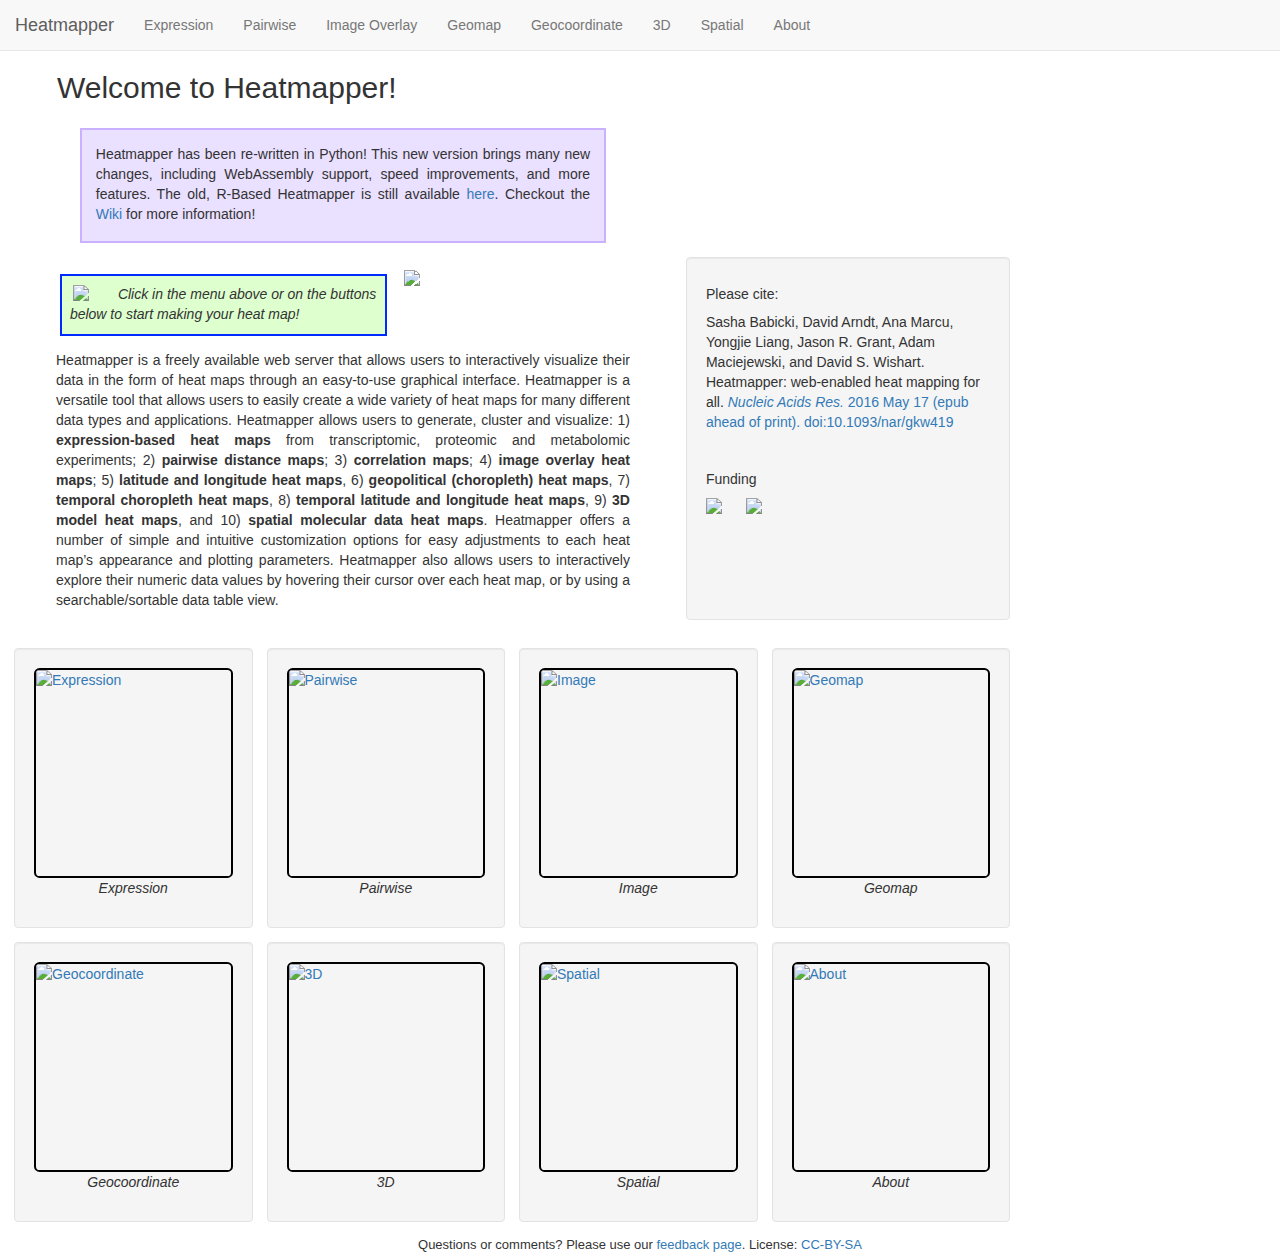
==== index.html @ 5f6c8eb2 "Shinylive does not yet support setting the title of applications." ====
<!DOCTYPE html>
<html>
	<head>
		<meta charset="UTF-8">

		<title>Heatmapper</title>
		<link rel="shortcut icon" type="image/x-icon" href="site/favicon.ico">

		<link rel="stylesheet" href="https://maxcdn.bootstrapcdn.com/bootstrap/3.3.5/css/bootstrap.min.css"/>
		<style>
			.border-img {
				border:0.2em solid black;
				width:100%;
				height:15em;
				border-radius:0.4em;
				max-width:20em;
				/*max-width: 70%;*/
				display: block;
				margin-left: auto;
				margin-right: auto;
			}

			.logo {
				/* These options are to prevent anti-aliasing */
				image-rendering: optimizeSpeed;			 /* STOP SMOOTHING, GIVE ME SPEED	*/
				image-rendering: -moz-crisp-edges;			/* Firefox						*/
				image-rendering: -o-crisp-edges;			/* Opera							*/
				image-rendering: -webkit-optimize-contrast; /* Chrome (and eventually Safari) */
				image-rendering: pixelated; /* Chrome */
				image-rendering: optimize-contrast;		 /* CSS3 Proposed					*/
				-ms-interpolation-mode: nearest-neighbor;	 /* IE8+							 */
			}

			.myTable {
				table-layout: fixed;
				border-spacing:1em;
				width: 1024px; /* virtual pixel width of many iPads */

			}
			.myRow {
				display:table-row;
			}
			.myCol {
				display:table-cell;
			}

			.well.myCol {
				display:table-cell;
			}

			.sectionStats {
				text-align: left;
			}

			.heatmapTitle {
				font-size: large;
				font-weight: 500;
				position: relative;
				top: 3px;
			}

			figcaption {
				text-align:center;
				margin-bottom:0.5em;
			}

			td {
					padding: 5px;
					vertical-align: top;
			}

			.notice-holder {
				display:table-cell;
				width: 67%;
				text-align: center;
			}

			.notice {
				display:inline-block;
				vertical-align: middle;
				width: 80%;
				padding: 1.0em 1.0em 0.5em 1.0em;
				background-color: #eae0ff;
				border-style: solid;
				border-width: 2px;
				border-color: #c9b1ff;
			}
		</style>

		<!-- -Load a WebAssembly site in the background to cache it. -->
		<script>
			var appUrls = [
					'site/expression/index.html',
			];

			function preloadApplications() {
				// Loop through each URL in appUrls array
				appUrls.forEach(function(url) {
						// Create a new iframe element
						var iframe = document.createElement('iframe');
						iframe.style.display = 'none';
						iframe.src = url; // Set the source to the current URL in the loop
						document.body.appendChild(iframe); // Append iframe to the document body
				});
			}
			window.addEventListener('load', preloadApplications);
		</script>
	</head>
	<body>

			<nav class="navbar navbar-default navbar-static-top" role="navigation">
				<div class="navbar-header">
					<button type="button" class="navbar-toggle" data-toggle="collapse" data-target="#collapseNavbar">
						<span class="icon-bar"></span>
						<span class="icon-bar"></span>
						<span class="icon-bar"></span>
					</button>
					<span class = "navbar-brand" id="heatmapper-logo" style="cursor:pointer">Heatmapper</span>
				</div>
				<div class="collapse navbar-collapse" id="collapseNavbar">
					<ul class="nav navbar-nav">
						<li id="expressionTab">
							<a id="expressionLink" href="site/expression/index.html">Expression</a>
						</li>
						<li id="pairwiseTab">
							<a id="pairwiseLink" href="site/pairwise/index.html">Pairwise</a>
						</li>
						<li id="imageTab">
							<a id="imageLink" href="site/image/index.html">Image Overlay</a>
						</li>
						<li id="geomapTab">
							<a id="geomapLink" href="site/geomap/index.html">Geomap</a>
						</li>
						<li id="geocoordinateTab">
							<a id="geocoordinateLink" href="site/geocoordinate/index.html">Geocoordinate</a>
						</li>
						<li id="3dTab">
							<a id="3dLink" href="http://35.208.86.138:8005">3D</a>
						</li>
						<li id="spatialTab">
							<a id="spatialLink" href="http://35.208.86.138:8006">Spatial</a>
						</li>
						</li>
						<li id="aboutTab">
							<a id="aboutLink" href="https://github.com/WishartLab/heatmapper2/wiki">About</a>
						</li>
					</ul>
				</div>
			</nav>

		<div class="myTable">
			<h2 style="margin-left:0px; padding-left:1.9em;">Welcome to Heatmapper!</h2>

				<div class="notice-holder">
					<div class="notice">
						<p style="text-align:justify; width:100%;">
							Heatmapper has been re-written in Python! This new version brings many new changes, including
							WebAssembly support, speed improvements, and more features. The old, R-Based Heatmapper is 
							still available <a href=https://heatmapper.ca>here</a>. Checkout the <a href=https://github.com/WishartLab/heatmapper2/wiki>Wiki</a> for more information!
						</p>
					</div>
				</div>
			<div class="myRow" style="width:67%;">

<!--
				<div style="display:table-cell; width:100%;">
 -->


				<div class="myCol" style="display:table-cell; width:67%; padding-left:3em; padding-right:3em;">

				<img src="https://github.com/WishartLab/heatmapper/blob/master/www/images/logo.png?raw=true" class="logo" style="width:240px; padding-left:1em; padding-bottom:1em; float:right;">

				<div style="width:57%; border: 2px solid #002aff; background-color: #deffce; padding-top:0.6em; padding-left:0.6em; margin:0.25em; margin-bottom:1em;">
					<img src="https://github.com/WishartLab/heatmapper/blob/master/www/images/arrow.png?raw=true" style="width:48px; padding-left:0.2em; padding-right:0.8em; padding-top:0.1em; float:left;">

					<p style="text-align:left;">
					<i>Click in the menu above or on the buttons below to start making your heat map!</i>
					</p>
				</div>

				<p style="text-align:justify; width:100%;">
				Heatmapper is a freely available web server that allows users to interactively
				visualize their data in the form of heat maps through an easy-to-use graphical
				interface. Heatmapper is a versatile tool that allows users to easily create a
				wide variety of heat maps for many different data types and applications.
				Heatmapper allows users to generate, cluster and visualize: 1) <b>expression-based
				heat maps</b> from transcriptomic, proteomic and metabolomic experiments;
				2) <b>pairwise distance maps</b>; 3) <b>correlation maps</b>; 4) <b>image overlay heat maps</b>;
				5) <b>latitude and longitude heat maps</b>, 6) <b>geopolitical (choropleth) heat maps</b>, 
				7) <b>temporal choropleth heat maps</b>, 8) <b>temporal latitude and longitude heat maps</b>, 
				9) <b>3D model heat maps</b>, and 10) <b>spatial molecular data heat maps</b>.
				Heatmapper offers a number of simple and intuitive customization options for
				easy adjustments to each heat map’s appearance and plotting parameters.
				Heatmapper also allows users to interactively explore their numeric data values
				by hovering their cursor over each heat map, or by using a searchable/sortable
				data table view.
				</p>


				</div>

<!--
				</div>

				<div class="well" style="display:table-cell; width:100%; float:right; ">
 -->

				<div class="myCol well" style="display:table-cell; width:33%;">
				<h5>Please cite:</h5>
				<p>
				Sasha Babicki, David Arndt, Ana Marcu, Yongjie Liang, Jason R. Grant,
				Adam Maciejewski, and David S. Wishart. Heatmapper: web-enabled heat mapping for all.
				<a href="http://www.ncbi.nlm.nih.gov/pubmed/27190236" target="_blank">
				<i>Nucleic Acids Res.</i> 2016 May 17 (epub ahead of print). doi:10.1093/nar/gkw419</a>
				</p>

				<br />
				<h5>Funding</b>

				<p>
					<a href="http://www.cihr-irsc.gc.ca" target="_blank">
						<img src="https://github.com/WishartLab/heatmapper/blob/master/www/images/cihr.png?raw=true" style="width:118px; margin-left:0px; margin-right:20px; margin-top:10px;">
					</a>

					<a href="http://genomealberta.ca" target="_blank">
						<img src="https://github.com/WishartLab/heatmapper/blob/master/www/images/galberta.png?raw=true" style="width:118px; margin-left:0px; margin-right:20px; margin-top:10px;">
					</a>
				</p>

				</div>

			</div>

		</div>
		<div class="myTable" style="display:table;">

			<div class="myRow">
				<div class="well myCol">
					<figure>
						<a id="expressionImg" href="expression/site/index.html">
							<img src="https://github.com/WishartLab/heatmapper2/wiki/assets/Expression.png" alt="Expression" class="border-img">
						</a>
						<p style="text-align:center;">
							<i>Expression</i>
						</p>
					 </figure>
				</div>
				<div class="well myCol">
					<figure>
						<a id="pairwiseImg" href="pairwise/site/index.html">
							<img src="https://github.com/WishartLab/heatmapper2/wiki/assets/Pairwise.png" alt="Pairwise" class="border-img">
						</a>
						<p style="text-align:center;">
							<i>Pairwise</i>
						</p>
					 </figure>
				</div>
				<div class="well myCol">
					<figure>
						<a id="imageImg" href="image/site/index.html">
							<img src="https://github.com/WishartLab/heatmapper2/wiki/assets/Image.png" alt="Image" class="border-img">
						</a>
						<p style="text-align:center;">
							<i>Image</i>
						</p>
					 </figure>
				</div>
				<div class="well myCol">
					<figure>
						<a id="geomapImg" href="geomap/site/index.html">
							<img src="https://github.com/WishartLab/heatmapper2/wiki/assets/Geomap.png" alt="Geomap" class="border-img">
						</a>
						<p style="text-align:center;">
							<i>Geomap</i>
						</p>
					 </figure>
				</div>
			</div>
				<div class="myRow">
				<div class="well myCol">
					<figure>
						<a id="geocoordinateImg" href="geocoordinate/site/index.html">
							<img src="https://github.com/WishartLab/heatmapper2/wiki/assets/Geocoordinate.png" alt="Geocoordinate" class="border-img">
						</a>
						<p style="text-align:center;">
							<i>Geocoordinate</i>
						</p>
					 </figure>
				</div>
				<div class="well myCol">
					<figure>
						<a id="3dImg" href="http://35.208.86.138:8005">
							<img src="https://github.com/WishartLab/heatmapper2/wiki/assets/3D.png" alt="3D" class="border-img">
						</a>
						<p style="text-align:center;">
							<i>3D</i>
						</p>
					 </figure>
				</div>
				<div class="well myCol">
					<figure>
						<a id="spatialImg" href="http://35.208.86.138:8006">
							<img src="https://github.com/WishartLab/heatmapper2/wiki/assets/Spatial.png" alt="Spatial" class="border-img">
						</a>
						<p style="text-align:center;">
							<i>Spatial</i>
						</p>
					 </figure>
				</div>
				<div class="well myCol">
					<figure>
						<a id="aboutImg" href="https://github.com/WishartLab/heatmapper2/wiki">
							<img src="https://github.com/WishartLab/heatmapper2/wiki/assets/About.png" alt="About" class="border-img">
						</a>
						<p style="text-align:center;">
							<i>About</i>
						</p>
					 </figure>
				</div>
			</div>
		</div>

		<div style="font-size: small; text-align:center;">
		Questions or comments? Please use our <a href="http://feedback.wishartlab.com/?site=heatmapper" target="_blank">feedback page</a>.
		License: <a href="http://creativecommons.org/licenses/by-sa/2.0/" target="_blank">CC-BY-SA</a>
		</div>

		<script>
			// Function to check for WebAssembly support
			function isWebAssemblySupported() {
				try {
					if (typeof WebAssembly === "object" && typeof WebAssembly.instantiate === "function") {
						return true;
					}
				} catch (e) {}
				return false;
			}

			// Modify links only if WebAssembly is not supported
			window.onload = function() {
				if (!isWebAssemblySupported()) {
					document.getElementById('expressionLink').href = 'http://35.208.86.138:8000';
					document.getElementById('pairwiseLink').href = 'http://35.208.86.138:8001';
					document.getElementById('imageLink').href = 'http://35.208.86.138:8002';
					document.getElementById('geomapLink').href = 'http://35.208.86.138:8003';
					document.getElementById('geocoordinateImg').href = 'http://35.208.86.138:8004';
					document.getElementById('expressionImg').href = 'http://35.208.86.138:8000';
					document.getElementById('pairwiseImg').href = 'http://35.208.86.138:8001';
					document.getElementById('imageImg').href = 'http://35.208.86.138:8002';
					document.getElementById('geomapImg').href = 'http://35.208.86.138:8003';
					document.getElementById('geocoordinateImg').href = 'http://35.208.86.138:8004';
				}
			};
		</script>
	</body>
</html>
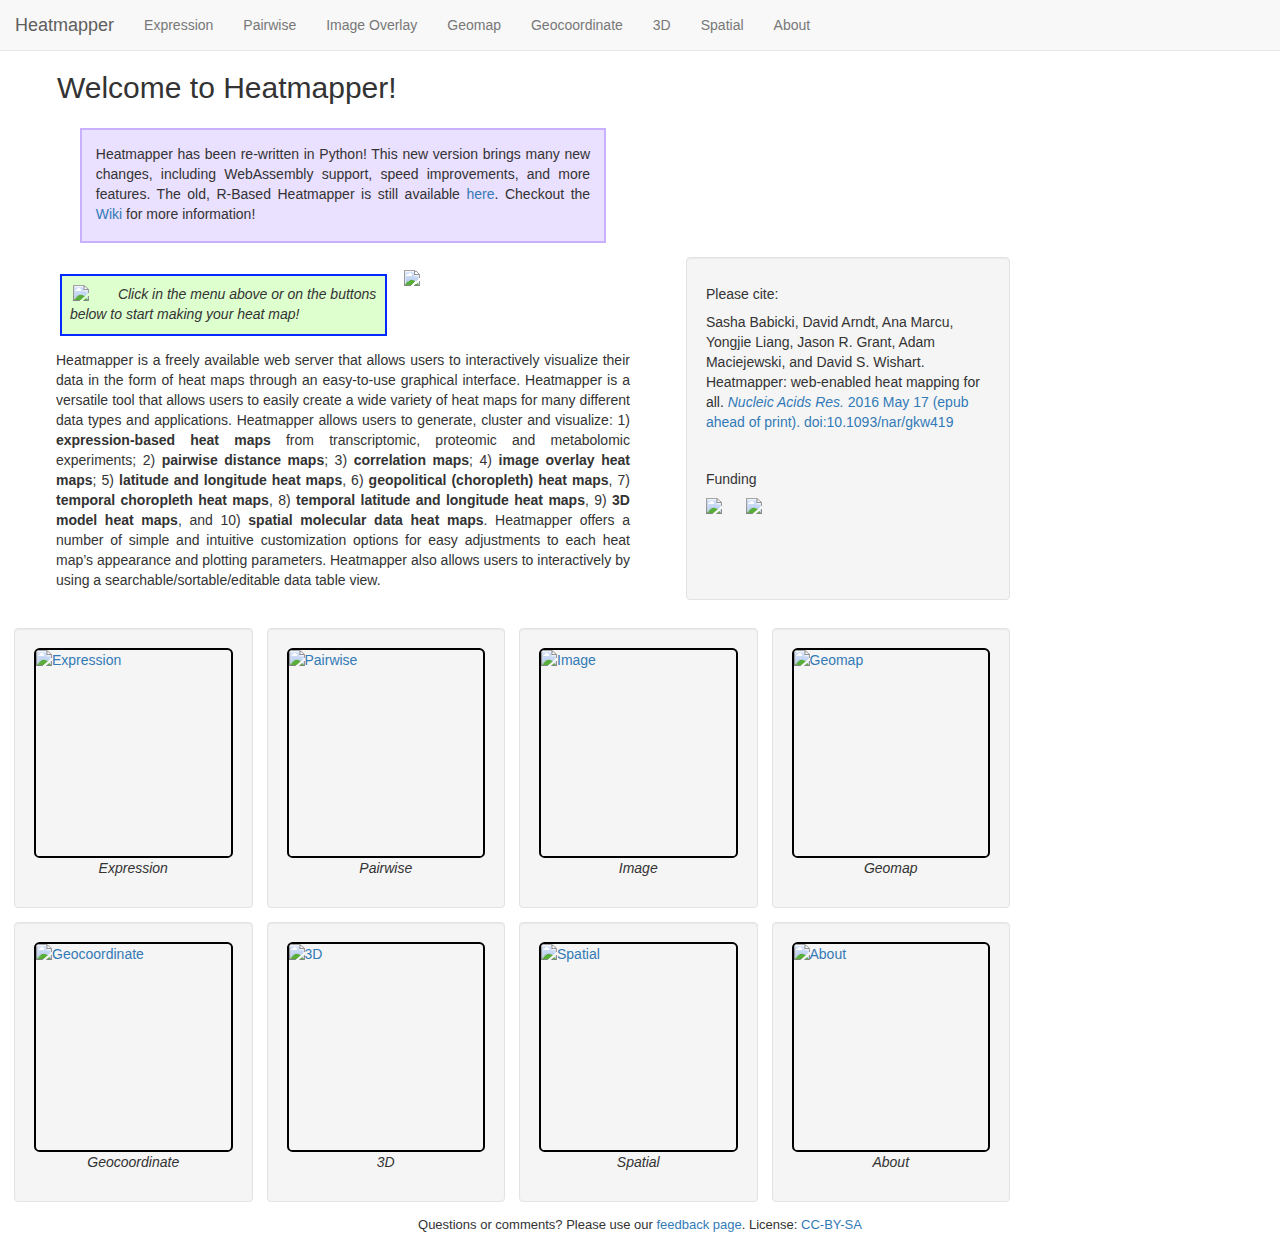
==== commit 437c5305: "Update the information on the homepage to be more accurate" ====
--- a/index.html
+++ b/index.html
@@ -135,10 +135,10 @@
 							<a id="geocoordinateLink" href="site/geocoordinate/index.html">Geocoordinate</a>
 						</li>
 						<li id="3dTab">
-							<a id="3dLink" href="http://35.208.86.138:8005">3D</a>
+							<a id="3dLink" href="site/3d/index.html">3D</a>
 						</li>
 						<li id="spatialTab">
-							<a id="spatialLink" href="http://35.208.86.138:8006">Spatial</a>
+							<a id="spatialLink" href="http://heatmapper2.ca:8006">Spatial</a>
 						</li>
 						</li>
 						<li id="aboutTab">
@@ -155,7 +155,7 @@
 					<div class="notice">
 						<p style="text-align:justify; width:100%;">
 							Heatmapper has been re-written in Python! This new version brings many new changes, including
-							WebAssembly support, speed improvements, and more features. The old, R-Based Heatmapper is 
+							WebAssembly support, speed improvements, and more features. The old, R-Based Heatmapper is
 							still available <a href=https://heatmapper.ca>here</a>. Checkout the <a href=https://github.com/WishartLab/heatmapper2/wiki>Wiki</a> for more information!
 						</p>
 					</div>
@@ -187,13 +187,12 @@
 				Heatmapper allows users to generate, cluster and visualize: 1) <b>expression-based
 				heat maps</b> from transcriptomic, proteomic and metabolomic experiments;
 				2) <b>pairwise distance maps</b>; 3) <b>correlation maps</b>; 4) <b>image overlay heat maps</b>;
-				5) <b>latitude and longitude heat maps</b>, 6) <b>geopolitical (choropleth) heat maps</b>, 
-				7) <b>temporal choropleth heat maps</b>, 8) <b>temporal latitude and longitude heat maps</b>, 
+				5) <b>latitude and longitude heat maps</b>, 6) <b>geopolitical (choropleth) heat maps</b>,
+				7) <b>temporal choropleth heat maps</b>, 8) <b>temporal latitude and longitude heat maps</b>,
 				9) <b>3D model heat maps</b>, and 10) <b>spatial molecular data heat maps</b>.
 				Heatmapper offers a number of simple and intuitive customization options for
 				easy adjustments to each heat map’s appearance and plotting parameters.
-				Heatmapper also allows users to interactively explore their numeric data values
-				by hovering their cursor over each heat map, or by using a searchable/sortable
+				Heatmapper also allows users to interactively by using a searchable/sortable/editable
 				data table view.
 				</p>
 
@@ -238,7 +237,7 @@
 			<div class="myRow">
 				<div class="well myCol">
 					<figure>
-						<a id="expressionImg" href="expression/site/index.html">
+						<a id="expressionImg" href="site/expression/index.html">
 							<img src="https://github.com/WishartLab/heatmapper2/wiki/assets/Expression.png" alt="Expression" class="border-img">
 						</a>
 						<p style="text-align:center;">
@@ -248,7 +247,7 @@
 				</div>
 				<div class="well myCol">
 					<figure>
-						<a id="pairwiseImg" href="pairwise/site/index.html">
+						<a id="pairwiseImg" href="site/pairwise/index.html">
 							<img src="https://github.com/WishartLab/heatmapper2/wiki/assets/Pairwise.png" alt="Pairwise" class="border-img">
 						</a>
 						<p style="text-align:center;">
@@ -258,7 +257,7 @@
 				</div>
 				<div class="well myCol">
 					<figure>
-						<a id="imageImg" href="image/site/index.html">
+						<a id="imageImg" href="site/image/index.html">
 							<img src="https://github.com/WishartLab/heatmapper2/wiki/assets/Image.png" alt="Image" class="border-img">
 						</a>
 						<p style="text-align:center;">
@@ -268,7 +267,7 @@
 				</div>
 				<div class="well myCol">
 					<figure>
-						<a id="geomapImg" href="geomap/site/index.html">
+						<a id="geomapImg" href="site/geomap/index.html">
 							<img src="https://github.com/WishartLab/heatmapper2/wiki/assets/Geomap.png" alt="Geomap" class="border-img">
 						</a>
 						<p style="text-align:center;">
@@ -280,7 +279,7 @@
 				<div class="myRow">
 				<div class="well myCol">
 					<figure>
-						<a id="geocoordinateImg" href="geocoordinate/site/index.html">
+						<a id="geocoordinateImg" href="site/geocoordinate/index.html">
 							<img src="https://github.com/WishartLab/heatmapper2/wiki/assets/Geocoordinate.png" alt="Geocoordinate" class="border-img">
 						</a>
 						<p style="text-align:center;">
@@ -290,7 +289,7 @@
 				</div>
 				<div class="well myCol">
 					<figure>
-						<a id="3dImg" href="http://35.208.86.138:8005">
+						<a id="3dImg" href="site/3d/index.html">
 							<img src="https://github.com/WishartLab/heatmapper2/wiki/assets/3D.png" alt="3D" class="border-img">
 						</a>
 						<p style="text-align:center;">
@@ -300,7 +299,7 @@
 				</div>
 				<div class="well myCol">
 					<figure>
-						<a id="spatialImg" href="http://35.208.86.138:8006">
+						<a id="spatialImg" href="http://heatmapper2.ca:8006">
 							<img src="https://github.com/WishartLab/heatmapper2/wiki/assets/Spatial.png" alt="Spatial" class="border-img">
 						</a>
 						<p style="text-align:center;">
@@ -340,16 +339,18 @@
 			// Modify links only if WebAssembly is not supported
 			window.onload = function() {
 				if (!isWebAssemblySupported()) {
-					document.getElementById('expressionLink').href = 'http://35.208.86.138:8000';
-					document.getElementById('pairwiseLink').href = 'http://35.208.86.138:8001';
-					document.getElementById('imageLink').href = 'http://35.208.86.138:8002';
-					document.getElementById('geomapLink').href = 'http://35.208.86.138:8003';
-					document.getElementById('geocoordinateImg').href = 'http://35.208.86.138:8004';
-					document.getElementById('expressionImg').href = 'http://35.208.86.138:8000';
-					document.getElementById('pairwiseImg').href = 'http://35.208.86.138:8001';
-					document.getElementById('imageImg').href = 'http://35.208.86.138:8002';
-					document.getElementById('geomapImg').href = 'http://35.208.86.138:8003';
-					document.getElementById('geocoordinateImg').href = 'http://35.208.86.138:8004';
+					document.getElementById('expressionLink').href = 'http://heatmapper2.ca:8000';
+					document.getElementById('pairwiseLink').href = 'http://heatmapper2.ca:8001';
+					document.getElementById('imageLink').href = 'http://heatmapper2.ca:8002';
+					document.getElementById('geomapLink').href = 'http://heatmapper2.ca:8003';
+					document.getElementById('geocoordinateImg').href = 'http://heatmapper2.ca:8004';
+					document.getElementById('3dImg').href = 'http://heatmapper2.ca:8005';
+					document.getElementById('expressionImg').href = 'http://heatmapper2.ca:8000';
+					document.getElementById('pairwiseImg').href = 'http://heatmapper2.ca:8001';
+					document.getElementById('imageImg').href = 'http://heatmapper2.ca:8002';
+					document.getElementById('geomapImg').href = 'http://heatmapper2.ca:8003';
+					document.getElementById('geocoordinateImg').href = 'http://heatmapper2.ca:8004';
+					document.getElementById('3dImg').href = 'http://heatmapper2.ca:8005';
 				}
 			};
 		</script>
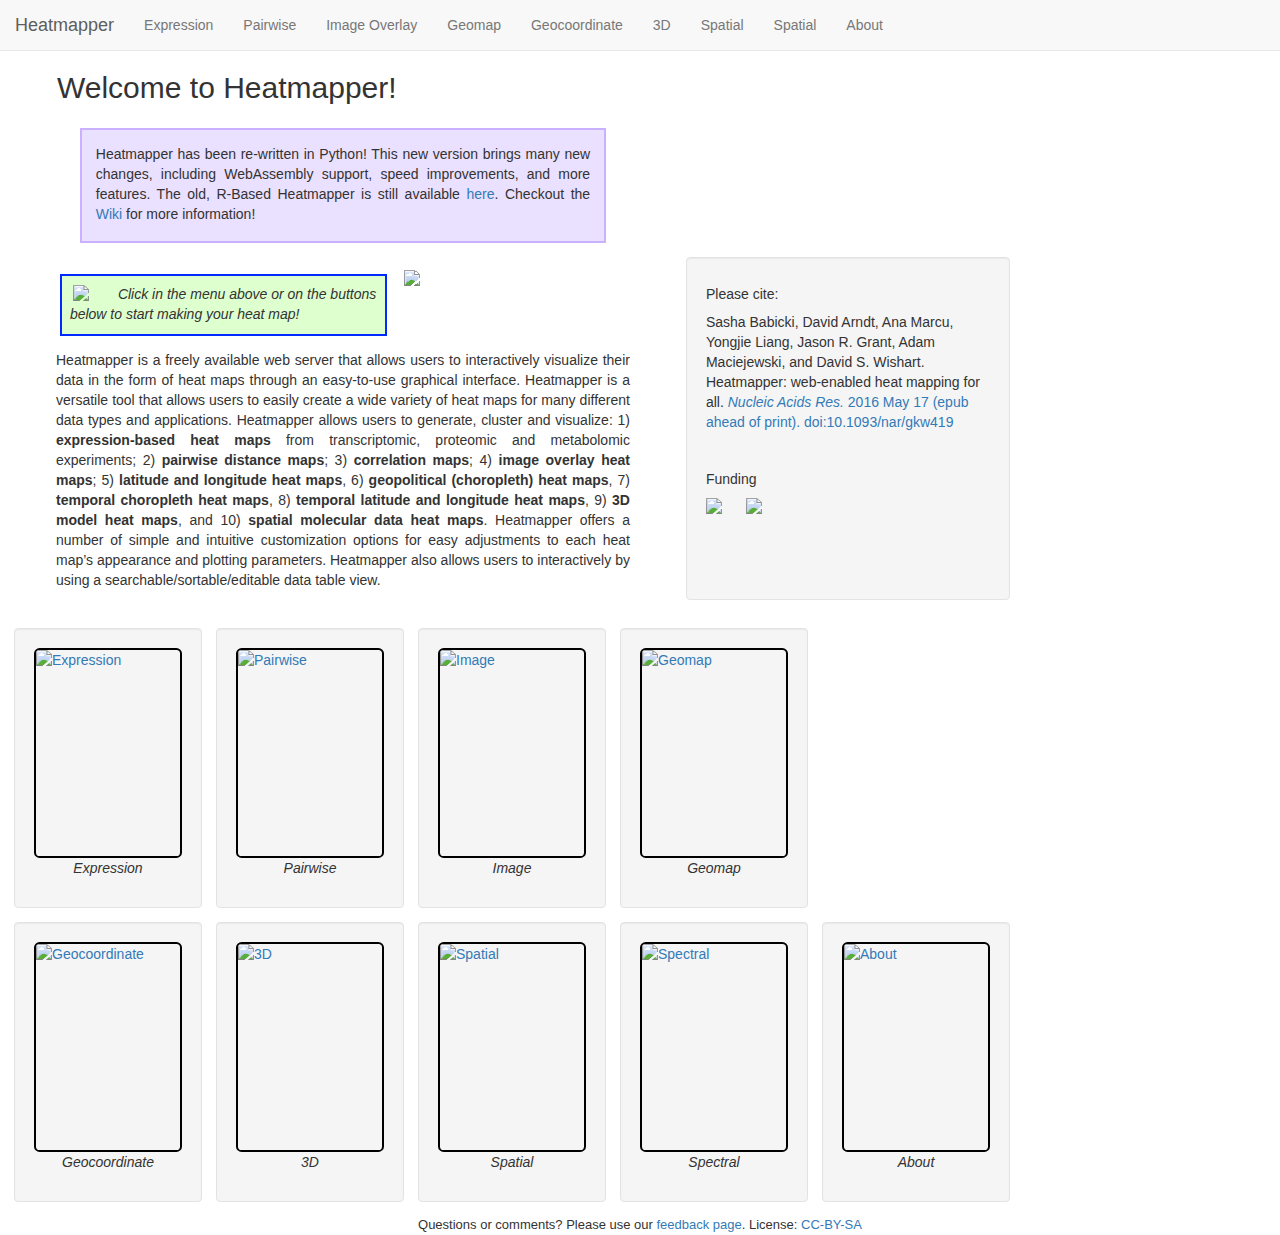
==== commit 65dfc9d5: "Shared: Add a Hash() function to prevent the DataCache fetching going out of sync between GenerateHe" ====
--- a/index.html
+++ b/index.html
@@ -139,6 +139,9 @@
 						</li>
 						<li id="spatialTab">
 							<a id="spatialLink" href="http://heatmapper2.ca:8006">Spatial</a>
+						</li>
+						<li id="spectralTab">
+							<a id="spectralLink" href="site/geocoordinate/index.html">Spatial</a>
 						</li>
 						</li>
 						<li id="aboutTab">
@@ -309,6 +312,16 @@
 				</div>
 				<div class="well myCol">
 					<figure>
+						<a id="spectralImg" href="http://heatmapper2.ca:8007">
+							<img src="https://github.com/WishartLab/heatmapper2/wiki/assets/Spectral.png" alt="Spectral" class="border-img">
+						</a>
+						<p style="text-align:center;">
+							<i>Spectral</i>
+						</p>
+					 </figure>
+				</div>
+				<div class="well myCol">
+					<figure>
 						<a id="aboutImg" href="https://github.com/WishartLab/heatmapper2/wiki">
 							<img src="https://github.com/WishartLab/heatmapper2/wiki/assets/About.png" alt="About" class="border-img">
 						</a>
@@ -343,14 +356,18 @@
 					document.getElementById('pairwiseLink').href = 'http://heatmapper2.ca:8001';
 					document.getElementById('imageLink').href = 'http://heatmapper2.ca:8002';
 					document.getElementById('geomapLink').href = 'http://heatmapper2.ca:8003';
-					document.getElementById('geocoordinateImg').href = 'http://heatmapper2.ca:8004';
-					document.getElementById('3dImg').href = 'http://heatmapper2.ca:8005';
+					document.getElementById('geocoordinateLink').href = 'http://heatmapper2.ca:8004';
+					document.getElementById('3dLink').href = 'http://heatmapper2.ca:8005';
+					document.getElementById('spectralLink').href = 'http://heatmapper2.ca:8007';
+
+
 					document.getElementById('expressionImg').href = 'http://heatmapper2.ca:8000';
 					document.getElementById('pairwiseImg').href = 'http://heatmapper2.ca:8001';
 					document.getElementById('imageImg').href = 'http://heatmapper2.ca:8002';
 					document.getElementById('geomapImg').href = 'http://heatmapper2.ca:8003';
 					document.getElementById('geocoordinateImg').href = 'http://heatmapper2.ca:8004';
 					document.getElementById('3dImg').href = 'http://heatmapper2.ca:8005';
+					document.getElementById('spectraImg').href = 'http://heatmapper2.ca:8007';
 				}
 			};
 		</script>
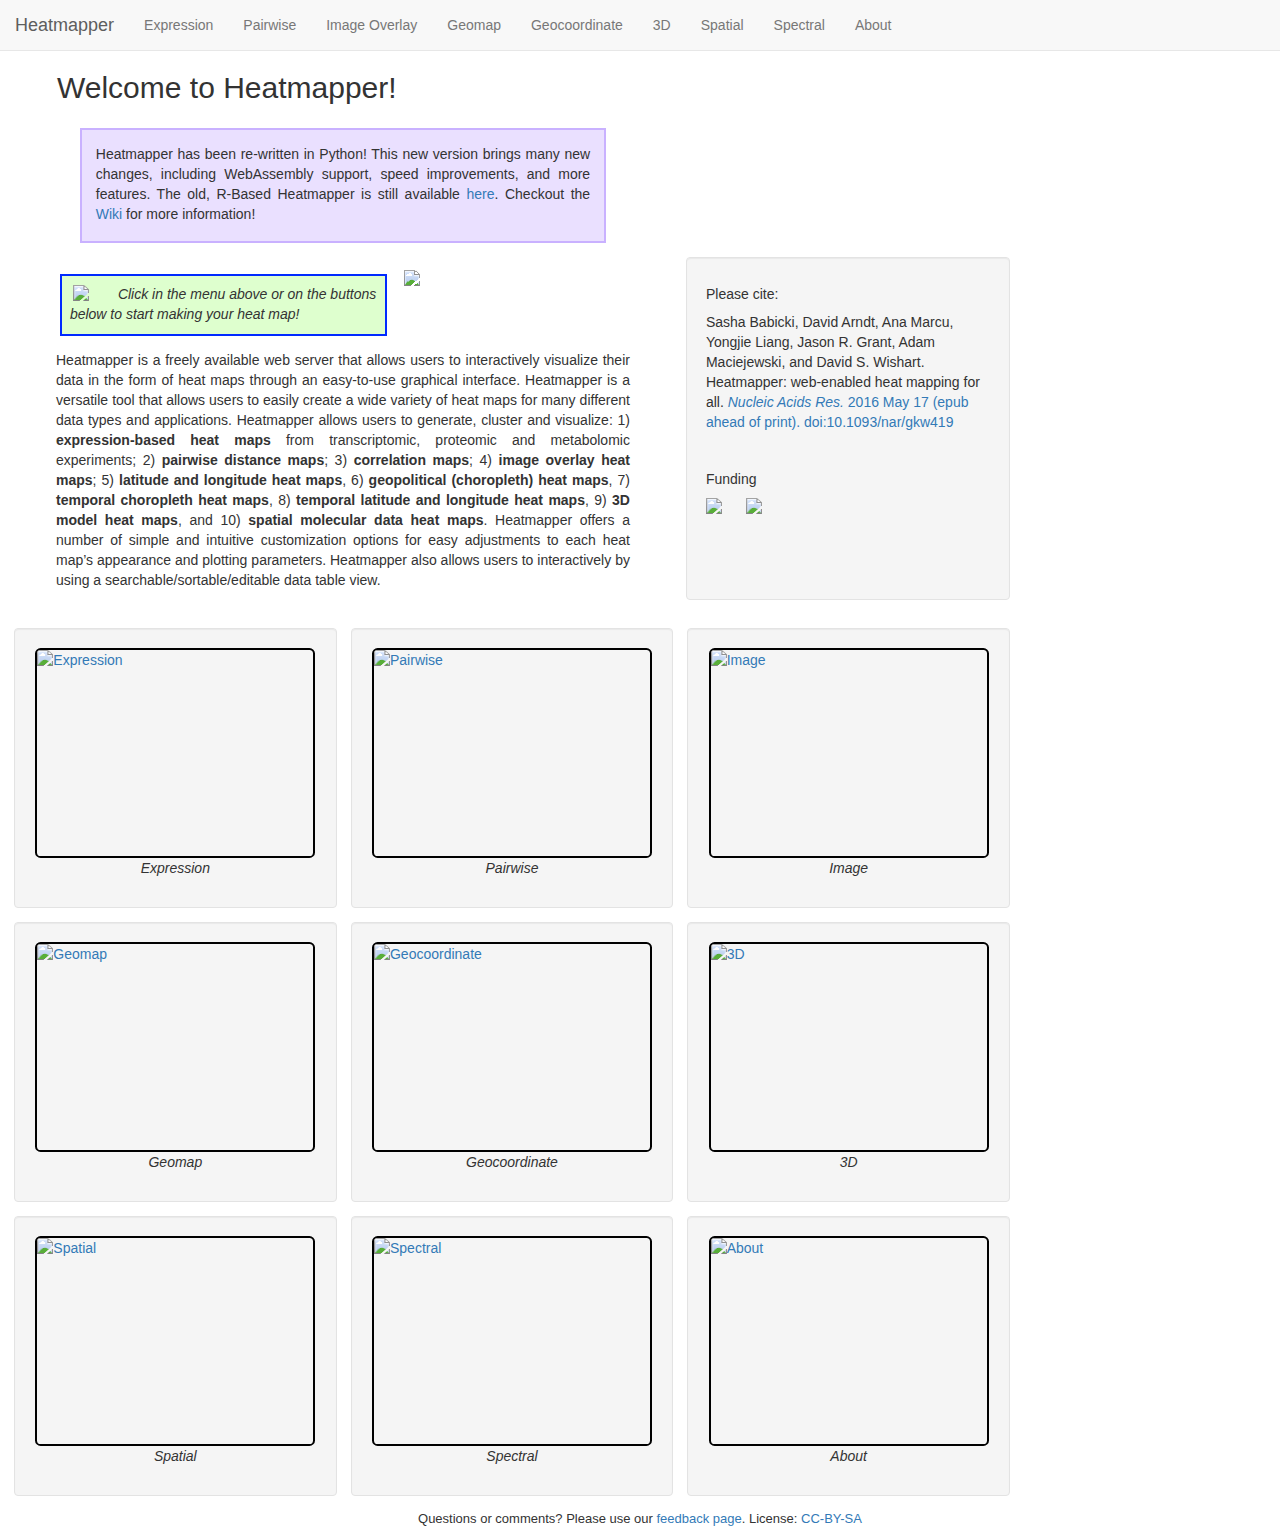
==== commit f20b4a4e: "Shared: Fix index.html" ====
--- a/index.html
+++ b/index.html
@@ -141,7 +141,7 @@
 							<a id="spatialLink" href="http://heatmapper2.ca:8006">Spatial</a>
 						</li>
 						<li id="spectralTab">
-							<a id="spectralLink" href="site/geocoordinate/index.html">Spatial</a>
+							<a id="spectralLink" href="site/spectral/index.html">Spectral</a>
 						</li>
 						</li>
 						<li id="aboutTab">
@@ -268,6 +268,8 @@
 						</p>
 					 </figure>
 				</div>
+			</div>
+			<div class="myRow">
 				<div class="well myCol">
 					<figure>
 						<a id="geomapImg" href="site/geomap/index.html">
@@ -278,8 +280,6 @@
 						</p>
 					 </figure>
 				</div>
-			</div>
-				<div class="myRow">
 				<div class="well myCol">
 					<figure>
 						<a id="geocoordinateImg" href="site/geocoordinate/index.html">
@@ -300,6 +300,8 @@
 						</p>
 					 </figure>
 				</div>
+			</div>
+			<div class="myRow">
 				<div class="well myCol">
 					<figure>
 						<a id="spatialImg" href="http://heatmapper2.ca:8006">
